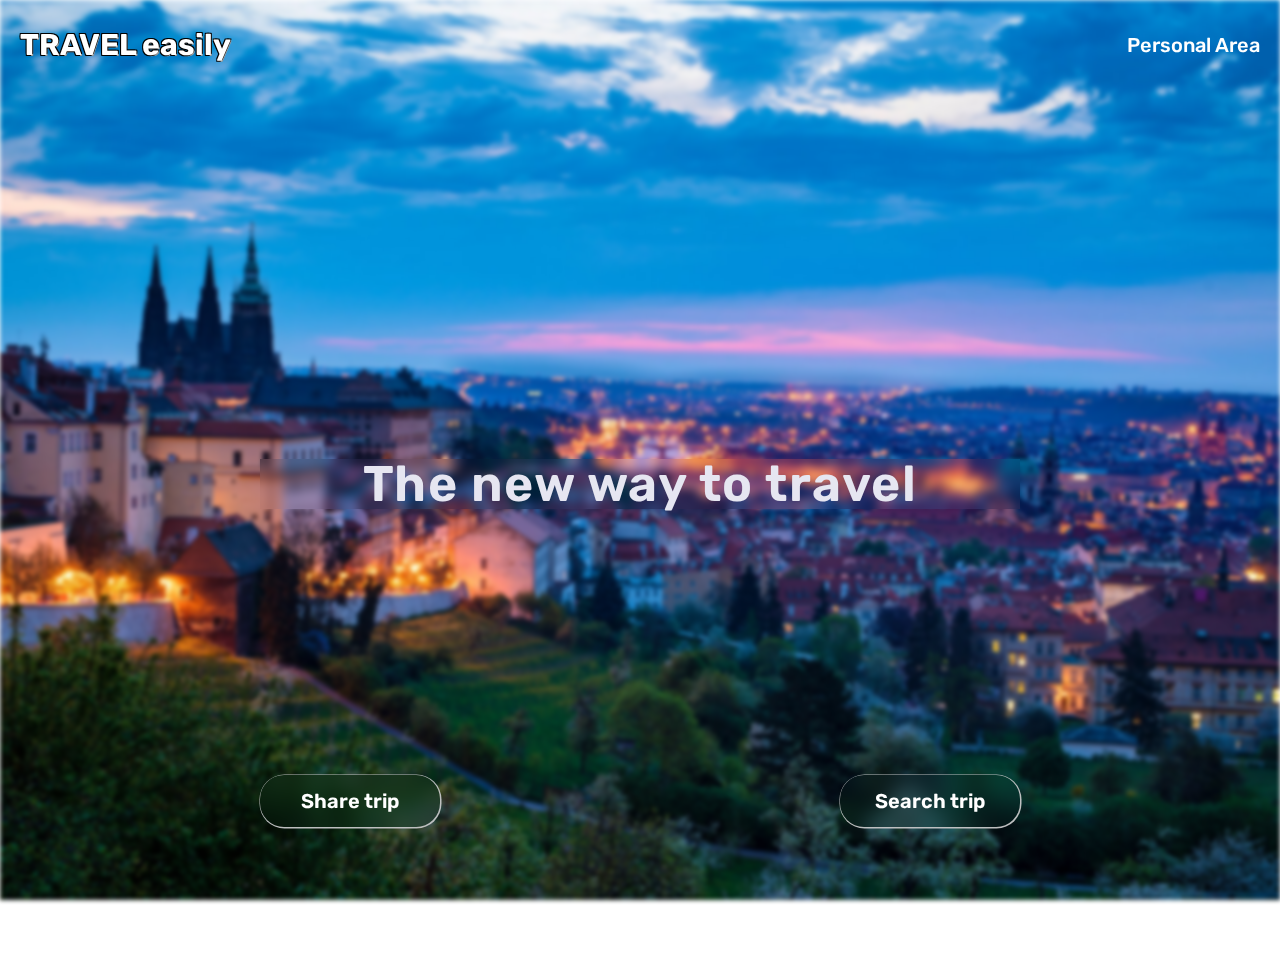
==== main/index.html @ 1e7634d6 "new project" ====
<!DOCTYPE html>
<html lang="en">
  <head>
    <meta charset="UTF-8" />
    <meta name="viewport" content="width=device-width, initial-scale=1.0" />
    <link
      href="https://fonts.googleapis.com/css2?family=Rubik:wght@400;500;600;700&display=swap"
      rel="stylesheet"
    />
    <link rel="stylesheet" href="../main/style.css" />
    <link rel="stylesheet" href="../general.css" />
    <title>Travel easily</title>
  </head>
  <body>
    <div class="background-blur"></div>
    <header class="header">
      <div class="logo">TRAVEL easily</div>
      <!-- <img
      class="logo"
      alt="Omnifood logo"
      src="../main/imgs/TRAVEL easily logo.jpg"
    /> -->
      <a href="#" class="personal-area">Personal Area</a>
    </header>
    <main>
      <section class="section-hero">
        <h1 class="hero-title">The new way to travel</h1>
        <div class="buttons-container">
          <a href="../share_trip/share_trip.html" class="btn btn-share-trip"
            >Share trip</a
          >
          <a href="../search_trip/search_trip.html" class="btn btn-search-trip"
            >Search trip</a
          >
        </div>
      </section>
    </main>
    <footer></footer>
  </body>
</html>
---- main/style.css ----
/*

- Font weights
Default: 400
Medium: 500
Semi-bold: 600 
bold: 700

- Line heights
Default: 1
Small: 1.05
Medium: 1.6
Paragraph default: 1.6


--- 02 COLORS

- Primary: 
- Tints: 


- Shades:


- Greys:


--- 05 SHADOWS
box-shadow: 0 2.4rem 4.8rem rgba(0, 0, 0, 15);

--- 06 BORDER-RADIUS
Default: 9px


--- 07 WHITESPACE


- Font sizes (px)
10 / 12 / 14 / 16 / 18 / 20 / 24 / 30 / 36 / 44 / 52 / 62 / 74 / 86 / 98


- Spacing system (px)
2 / 4 / 8 / 12 / 16 / 24 / 32 / 48 / 64 / 80 / 96 / 128


*/

.background-blur {
  position: fixed; /* או absolute, תלוי בצרכים שלך */
  top: 0;
  left: 0;
  width: 100%;
  height: 100vh;
  background-image: url(../imgs/img\ index.jpg);
  background-size: cover;
  background-position: center;
  filter: blur(0.2rem);
  z-index: -1; /* כדי שהרקע יהיה מאחורי התוכן */
}

.header {
  display: flex;
  align-items: center;
  justify-content: space-between;
  grid-column: 1/ -1;
  padding: 0 2rem;
  align-self: self-start;
  padding-top: 3rem;
}

.logo {
  font-size: 3rem;
  font-weight: 700;
  align-self: self-start;
  color: #fff;
  /* height: 22rem;
  width: 30rem; */
}

.personal-area:link,
.personal-area:visited {
  text-decoration: none;
  font-size: 2rem;
  font-weight: 500;
  color: #fff;
}

.personal-area:hover,
.personal-area:active {
  color: #4683bc;
}

.section-hero {
  display: grid;
  grid-template-columns: 1fr 1fr 1fr;
  text-align: center;
  height: 100vh;
}

.hero-title {
  /* display: inline-block; */
  cursor: pointer;
  letter-spacing: 1.5px;
  font-weight: 600;
  grid-row: 2;
  grid-column: 2;
  font-size: 5rem;
  align-self: center;
  color: #e6e6f1;
  /* text-shadow: -1px -1px 0 #000, 1px -1px 0 #000, -1px 1px 0 #000,
    1px 1px 0 rgb(154, 154, 154); */
  /* filter: blur(-10rem); */
  backdrop-filter: blur(5px);
}

.buttons-container {
  display: flex;
  gap: 40rem;

  grid-row: 3;
  grid-column: 2;
  align-self: center;
  justify-self: center;
}

.btn:link,
.btn:visited {
  text-decoration: none;
  font-weight: 600;
  width: 18rem;
  font-size: 2rem;
  padding: 1.6rem;
  border-radius: 2.4rem;
  color: #fff;
  /* background-color: #2808f9; */
  box-shadow: 0.5px 0.5px 0.5px 1px rgba(195, 196, 197, 0.97);

  border: 0;
  filter: blur(-5rem);
}

.btn:hover,
.btn:active {
  /* background-color: rgb(10, 40, 68); */
  color: #fff;
  filter: blur(-5rem);
  box-shadow: 2px 0.2rem 2rem 2px rgba(255, 255, 255, 0.97);
}
---- general.css ----
/* 

--- 01 TYPOGRAPHY SYSTEM


- Font sizes (px)
10 / 12 / 14 / 16 / 18 / 20 / 24 / 30 / 36 / 44 / 52 / 62 / 74 / 86 / 98

- Font weights
Default: 400
Medium: 500
Semi-bold: 600 
bold: 700

- Line heights
Default: 1
Small: 1.05
Medium: 1.6
Paragraph default: 1.6


--- 02 COLORS

- Primary: 
- Tints: 


- Shades:


- Greys:


--- 05 SHADOWS
box-shadow: 0 2.4rem 4.8rem rgba(0, 0, 0, 15);

--- 06 BORDER-RADIUS
Default: 9px


--- 07 WHITESPACE

- Spacing system (px)
2 / 4 / 8 / 12 / 16 / 24 / 32 / 48 / 64 / 80 / 96 / 128

*/

/**************************/
/* GENRAL REUSABLE COMPONENTS */
/**************************/

* {
  padding: 0;
  margin: 0;
  box-sizing: border-box;
}

html {
  font-size: 62.5%;
  overflow-x: hidden;
}

body {
  font-family: "Rubik", sans-serif;
  line-height: 1;
  font-weight: 400;
  color: #555;
  overflow-x: hidden;
}

.hidden {
  display: none;
}

.background-blur {
  position: fixed; /* או absolute, תלוי בצרכים שלך */
  top: 0;
  left: 0;
  width: 100%;
  height: 100vh;
  background-image: url(../search_trip/imgs/frantisek-zelinka-NYpiSHcGfbw-unsplash.jpg);
  background-size: cover;
  background-position: center;
  filter: blur(0.2rem);
  z-index: -1; /* כדי שהרקע יהיה מאחורי התוכן */
}

.header {
  display: flex;
  align-items: center;
  justify-content: space-between;
  grid-column: 1/ -1;
  padding: 0 2rem;
  align-self: self-start;
  padding-top: 3rem;
}

.logo {
  font-size: 3rem;
  font-weight: 700;
  align-self: self-start;
  color: #fff;
  text-shadow: -1px -1px 0 #000, 1px -1px 0 #000, -1px 1px 0 #000,
    1px 1px 0 rgb(154, 154, 154);
}

.personal-area:link,
.personal-area:visited {
  text-decoration: none;
  font-size: 2rem;
  font-weight: 500;
  color: #fff;
}

.personal-area:hover,
.personal-area:active {
  color: #4683bc;
}

.btn {
  cursor: pointer;
  width: 18rem;
  font-size: 1.8rem;
  padding: 1.6rem;
  border-radius: 2.4rem;
  font-weight: 600;
  color: #fff;
  border: 0;
  box-shadow: 0.5px 0.5px 0.5px 1px rgba(195, 196, 197, 0.97);
  background: none;
  backdrop-filter: blur(1rem);
}

.btn:hover {
  color: #fff;
  filter: blur(-5rem);
  box-shadow: 2px 0.2rem 2rem 2px rgba(255, 255, 255, 0.97);
}

a.btn:link,
a.btn:visited {
  text-decoration: none;
  font-weight: 600;
  width: 18rem;
  font-size: 2rem;
  padding: 1.6rem;
  border-radius: 2.4rem;
  color: #fff;
  /* background-color: #2808f9; */
  box-shadow: 0.5px 0.5px 0.5px 1px rgba(195, 196, 197, 0.97);
  backdrop-filter: blur(1rem);
  border: 0;
}

a.btn:hover,
a.btn:active {
  /* background-color: rgb(10, 40, 68); */
  color: #fff;
  filter: blur(-5rem);
  box-shadow: 2px 0.2rem 2rem 2px rgba(255, 255, 255, 0.97);
}

/**************************/
/* HERO SECTION*/
/**************************/
.hero-section {
  display: grid;
  grid-template-columns: 1fr 1fr;
  gap: 4.8rem;
  justify-content: center;
  align-items: center;
  height: 100vh;
  margin: 0 2rem;
}

.description {
  grid-column: 1/2;
  display: inline-block;
  letter-spacing: 1.5px;
  font-weight: 700;
  font-size: 6rem;
  color: #e6e6f1;
  line-height: 1.2;
  grid-row: 1;
  padding-left: 2rem;

  /* text-shadow: -1px -1px 0 #000, 1px -1px 0 #000, -1px 1px 0 #000,
    1px 1px 0 rgb(154, 154, 154); */
}
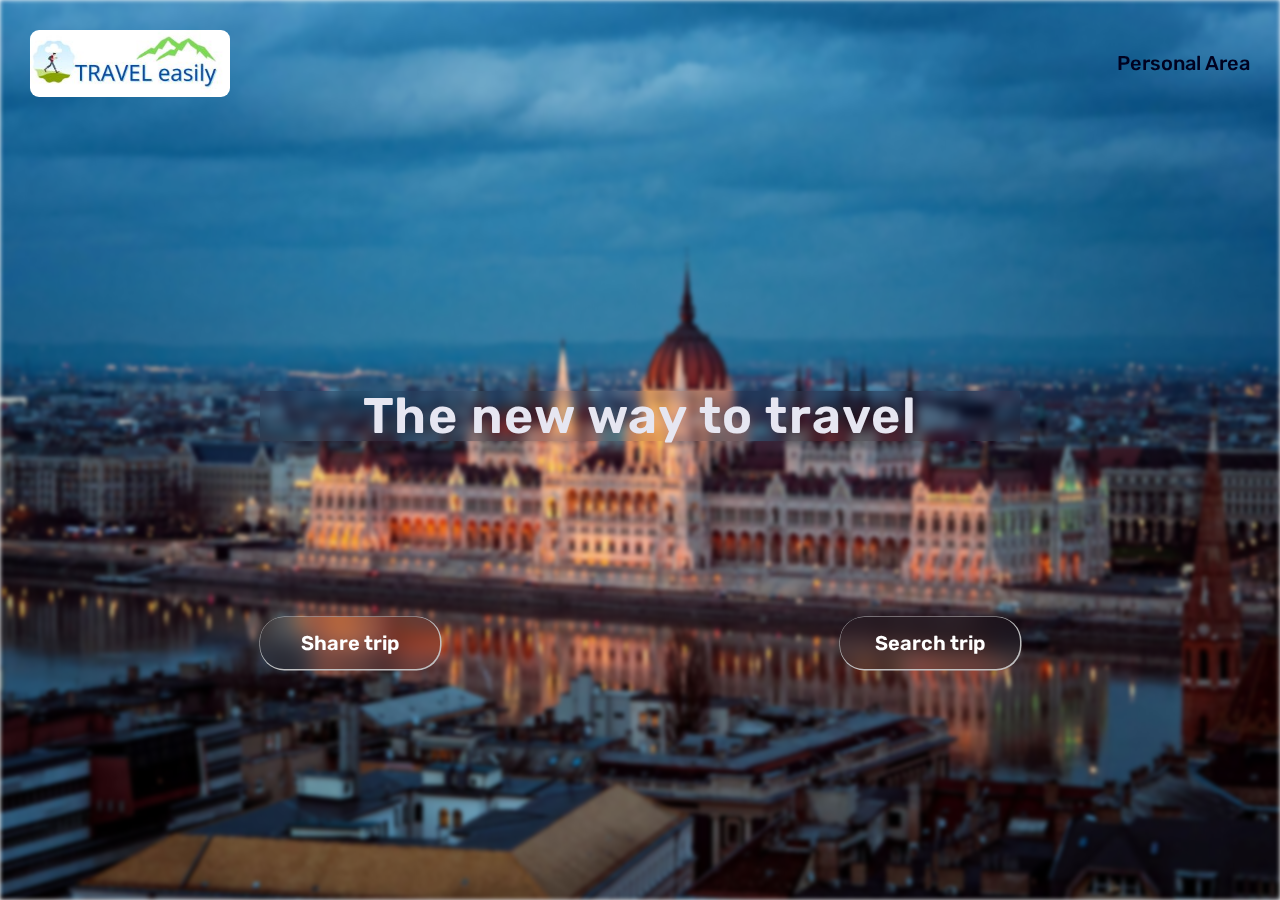
==== commit 90e42855: "Design changes" ====
--- a/main/index.html
+++ b/main/index.html
@@ -14,7 +14,12 @@
   <body>
     <div class="background-blur"></div>
     <header class="header">
-      <div class="logo">TRAVEL easily</div>
+      <!-- <div class="logo">TRAVEL easily</div> -->
+      <img
+        class="img-logo"
+        src="../imgs/TRAVEL easily logo.jpg"
+        alt="TRAVEL easily logo"
+      />
       <!-- <img
       class="logo"
       alt="Omnifood logo"
--- a/main/style.css
+++ b/main/style.css
@@ -58,7 +58,7 @@
   z-index: -1; /* כדי שהרקע יהיה מאחורי התוכן */
 }
 
-.header {
+/* .header {
   display: flex;
   align-items: center;
   justify-content: space-between;
@@ -66,7 +66,7 @@
   padding: 0 2rem;
   align-self: self-start;
   padding-top: 3rem;
-}
+} */
 
 .logo {
   font-size: 3rem;
@@ -94,7 +94,7 @@
   display: grid;
   grid-template-columns: 1fr 1fr 1fr;
   text-align: center;
-  height: 100vh;
+  height: 70vh;
 }
 
 .hero-title {
--- a/general.css
+++ b/general.css
@@ -78,7 +78,7 @@
   left: 0;
   width: 100%;
   height: 100vh;
-  background-image: url(../search_trip/imgs/frantisek-zelinka-NYpiSHcGfbw-unsplash.jpg);
+  background-image: url(./imgs/img\ index.jpg);
   background-size: cover;
   background-position: center;
   filter: blur(0.2rem);
@@ -90,9 +90,11 @@
   align-items: center;
   justify-content: space-between;
   grid-column: 1/ -1;
-  padding: 0 2rem;
+  margin: 2rem;
   align-self: self-start;
-  padding-top: 3rem;
+  padding: 1rem;
+  /* background-color: #fff; */
+  border-radius: 4px;
 }
 
 .logo {
@@ -104,17 +106,23 @@
     1px 1px 0 rgb(154, 154, 154);
 }
 
+.img-logo {
+  max-height: 70px;
+  width: 200px;
+  border-radius: 9px;
+}
+
 .personal-area:link,
 .personal-area:visited {
   text-decoration: none;
   font-size: 2rem;
   font-weight: 500;
-  color: #fff;
+  color: #010220;
 }
 
 .personal-area:hover,
 .personal-area:active {
-  color: #4683bc;
+  color: #050ba0;
 }
 
 .btn {
@@ -169,7 +177,7 @@
   gap: 4.8rem;
   justify-content: center;
   align-items: center;
-  height: 100vh;
+  height: 75vh;
   margin: 0 2rem;
 }
 
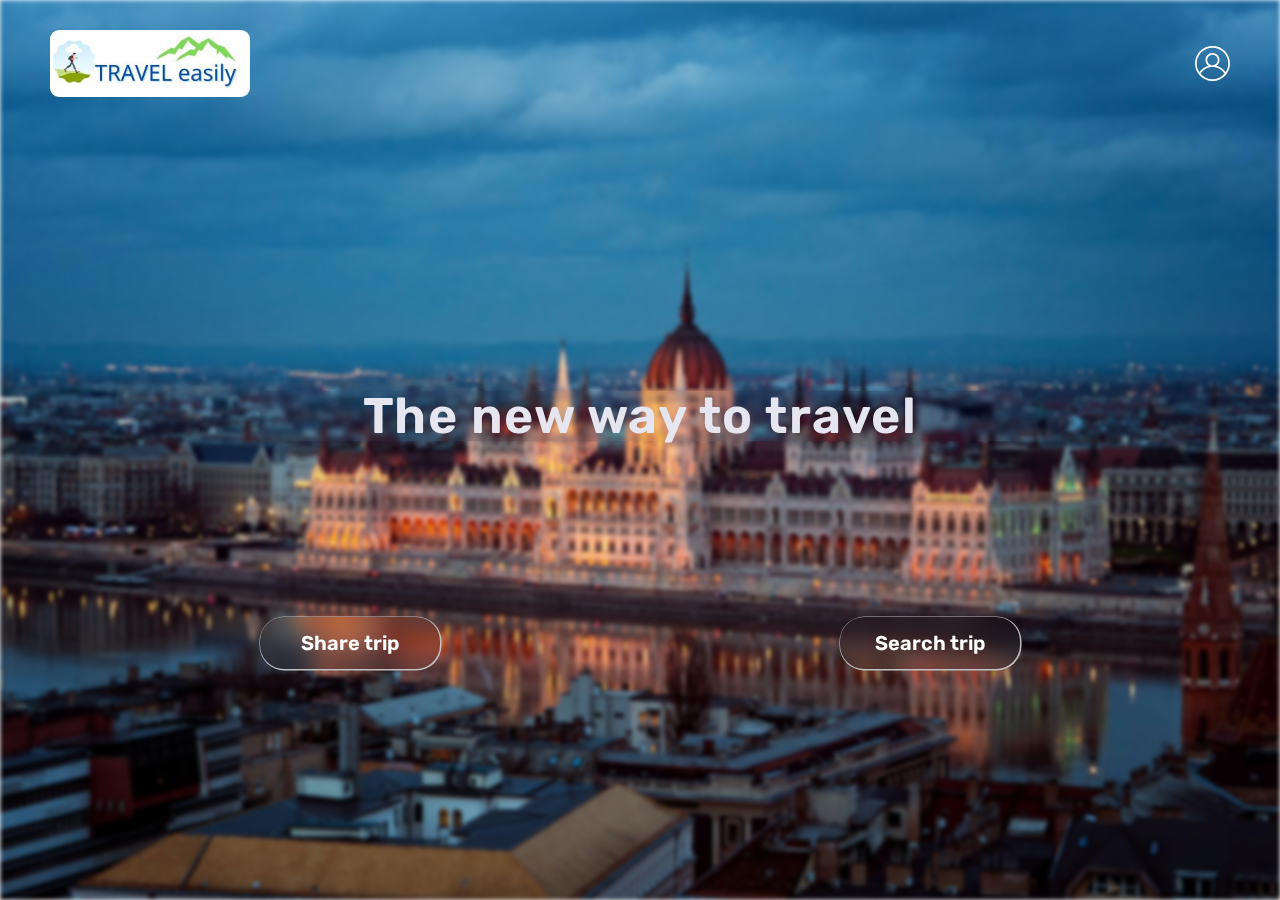
==== commit a3bab35e: "Design changes" ====
--- a/main/index.html
+++ b/main/index.html
@@ -25,7 +25,24 @@
       alt="Omnifood logo"
       src="../main/imgs/TRAVEL easily logo.jpg"
     /> -->
-      <a href="#" class="personal-area">Personal Area</a>
+      <svg
+        class="personal-area-logo"
+        id="fi_3024605"
+        enable-background="new 0 0 189.524 189.524"
+        viewBox="0 0 189.524 189.524"
+        xmlns="http://www.w3.org/2000/svg"
+      >
+        <g>
+          <g>
+            <path
+              clip-rule="evenodd"
+              d="m170.94 151.134c11.678-15.753 18.584-35.256 18.584-56.372 0-52.336-42.427-94.762-94.762-94.762-52.336 0-94.762 42.426-94.762 94.762 0 52.335 42.426 94.762 94.762 94.762 27.458 0 52.188-11.678 69.496-30.339 2.37-2.557 4.602-5.244 6.682-8.051zm-5.254-8.991c9.071-13.552 14.361-29.849 14.361-47.381 0-47.102-38.183-85.286-85.286-85.286-47.101 0-85.285 38.184-85.285 85.286 0 17.533 5.29 33.829 14.362 47.381 11.445-17.098 28.909-29.827 49.361-35.155-9.875-6.843-16.342-18.255-16.342-31.179 0-20.934 16.971-37.905 37.905-37.905s37.905 16.971 37.905 37.905c0 12.923-6.468 24.336-16.342 31.178 20.451 5.329 37.916 18.057 49.361 35.156zm-6.104 8.047c-13.299-21.869-37.353-36.476-64.819-36.476-27.467 0-51.522 14.607-64.821 36.477 15.642 18.275 38.878 29.857 64.82 29.857s49.178-11.583 64.82-29.858zm-64.82-45.952c15.701 0 28.429-12.727 28.429-28.429 0-15.701-12.727-28.429-28.429-28.429s-28.429 12.729-28.429 28.43 12.728 28.428 28.429 28.428z"
+              fill-rule="evenodd"
+              fill="white"
+            ></path>
+          </g>
+        </g>
+      </svg>
     </header>
     <main>
       <section class="section-hero">
--- a/main/style.css
+++ b/main/style.css
@@ -58,25 +58,6 @@
   z-index: -1; /* כדי שהרקע יהיה מאחורי התוכן */
 }
 
-/* .header {
-  display: flex;
-  align-items: center;
-  justify-content: space-between;
-  grid-column: 1/ -1;
-  padding: 0 2rem;
-  align-self: self-start;
-  padding-top: 3rem;
-} */
-
-.logo {
-  font-size: 3rem;
-  font-weight: 700;
-  align-self: self-start;
-  color: #fff;
-  /* height: 22rem;
-  width: 30rem; */
-}
-
 .personal-area:link,
 .personal-area:visited {
   text-decoration: none;
@@ -107,10 +88,7 @@
   font-size: 5rem;
   align-self: center;
   color: #e6e6f1;
-  /* text-shadow: -1px -1px 0 #000, 1px -1px 0 #000, -1px 1px 0 #000,
-    1px 1px 0 rgb(154, 154, 154); */
-  /* filter: blur(-10rem); */
-  backdrop-filter: blur(5px);
+  backdrop-filter: blur(2px);
 }
 
 .buttons-container {
--- a/general.css
+++ b/general.css
@@ -69,7 +69,7 @@
 }
 
 .hidden {
-  display: none;
+  display: none !important;
 }
 
 .background-blur {
@@ -90,7 +90,8 @@
   align-items: center;
   justify-content: space-between;
   grid-column: 1/ -1;
-  margin: 2rem;
+  margin: 2rem 4rem;
+
   align-self: self-start;
   padding: 1rem;
   /* background-color: #fff; */
@@ -123,6 +124,12 @@
 .personal-area:hover,
 .personal-area:active {
   color: #050ba0;
+}
+
+.personal-area-logo {
+  height: 3.5rem;
+  width: 3.5rem;
+  cursor: pointer;
 }
 
 .btn {
@@ -178,7 +185,7 @@
   justify-content: center;
   align-items: center;
   height: 75vh;
-  margin: 0 2rem;
+  margin: auto 5rem;
 }
 
 .description {
@@ -195,3 +202,19 @@
   /* text-shadow: -1px -1px 0 #000, 1px -1px 0 #000, -1px 1px 0 #000,
     1px 1px 0 rgb(154, 154, 154); */
 }
+
+.selection-box {
+  width: 70%;
+  font-size: 2rem;
+  padding: 1.6rem;
+  border-radius: 9px;
+  background: none;
+  color: #fff;
+  backdrop-filter: blur(0.5rem);
+}
+
+.selection-box::placeholder {
+  font-size: 2rem;
+  color: #fff; /* שינוי צבע ה-placeholder */
+  opacity: 1; /* אופציונלי - קובע את שקיפות הטקסט */
+}
